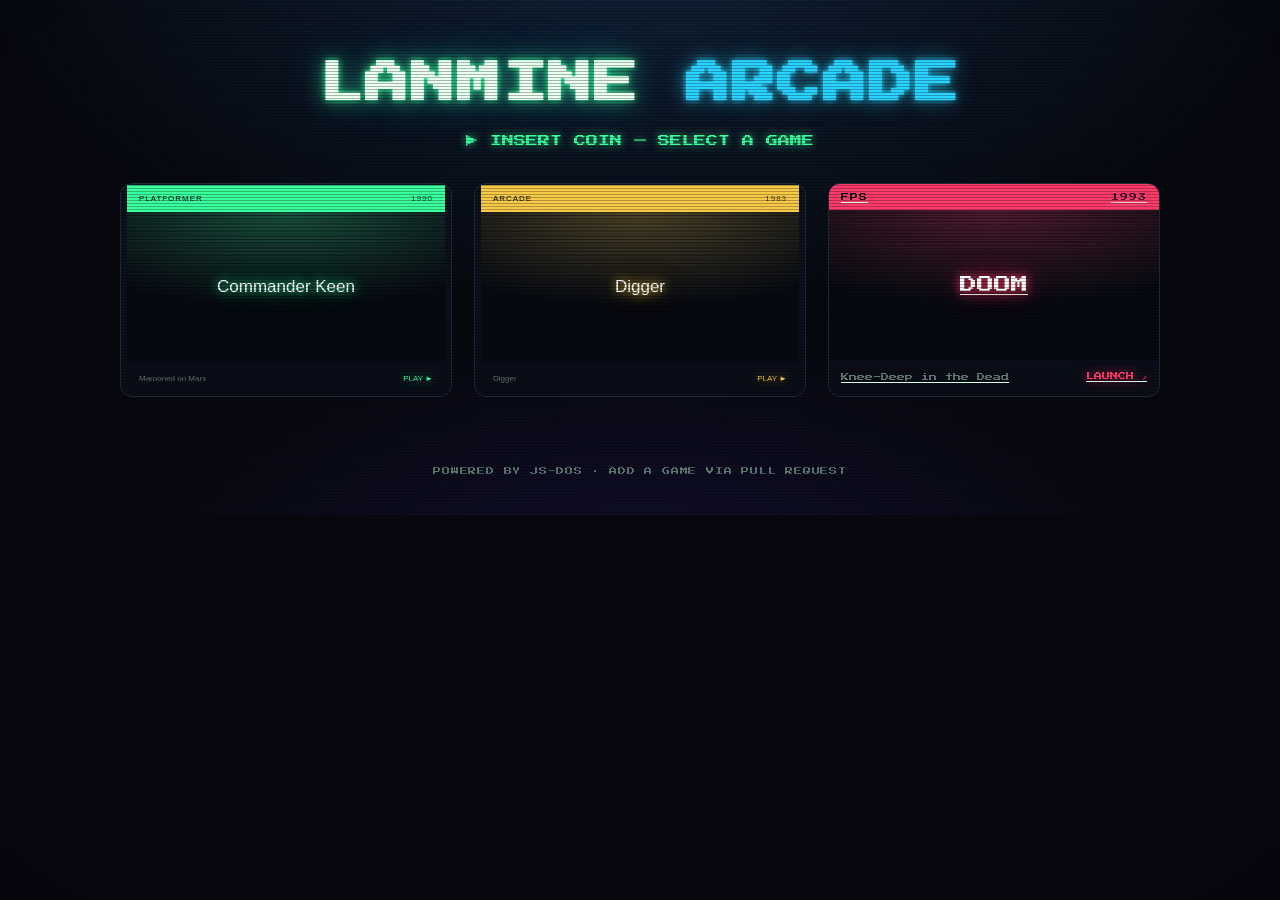
==== stacks/arcade/index.html @ 7742eab9 "Add arcade stack — js-dos retro arcade at arcade.tech.lanmine.no (Keen, Digger; DOOM link-out)" ====
<!DOCTYPE html>
<html lang="en">
<head>
<meta charset="UTF-8">
<meta name="viewport" content="width=device-width,initial-scale=1">
<title>LANmine // Arcade</title>
<link rel="preconnect" href="https://fonts.gstatic.com" crossorigin>
<link rel="stylesheet" href="https://fonts.googleapis.com/css2?family=Press+Start+2P&display=swap">
<link rel="stylesheet" href="https://v8.js-dos.com/latest/js-dos.css">
<script src="https://v8.js-dos.com/latest/js-dos.js"></script>
<style>
  :root{
    --bg:#07080f; --fg:#d7ffe6; --dim:#5f7a72;
    --neon:#39ff9d; --neon2:#2ad4ff; --hot:#ff3b6b;
    --pixel:'Press Start 2P', ui-monospace, 'Courier New', monospace;
  }
  *{box-sizing:border-box}
  html,body{margin:0;min-height:100%;background:var(--bg);color:var(--fg);font-family:var(--pixel)}
  body{
    background:
      radial-gradient(1100px 600px at 50% -10%, #10233a 0%, transparent 60%),
      radial-gradient(900px 500px at 50% 120%, #131033 0%, transparent 60%),
      var(--bg);
    overflow-x:hidden;
  }

  /* CRT overlay: scanlines + vignette + flicker */
  .crt::before{
    content:""; position:fixed; inset:0; pointer-events:none; z-index:50;
    background:repeating-linear-gradient(to bottom, rgba(0,0,0,0) 0 2px, rgba(0,0,0,.28) 2px 3px);
    mix-blend-mode:multiply;
  }
  .crt::after{
    content:""; position:fixed; inset:0; pointer-events:none; z-index:51;
    background:radial-gradient(120% 120% at 50% 50%, transparent 55%, rgba(0,0,0,.55) 100%);
    animation:flicker 6s infinite steps(60);
  }
  @keyframes flicker{0%,100%{opacity:.9}48%{opacity:.86}50%{opacity:.98}52%{opacity:.88}}

  header{ text-align:center; padding:56px 16px 26px; }
  h1{
    font-size:clamp(20px,5vw,44px); margin:0; letter-spacing:.04em; line-height:1.3;
    color:#eafff2;
    text-shadow:0 0 6px var(--neon),0 0 20px rgba(57,255,157,.6),0 0 44px rgba(42,212,255,.35);
  }
  h1 .b{color:var(--neon2); text-shadow:0 0 6px var(--neon2),0 0 22px rgba(42,212,255,.6)}
  .coin{ margin-top:22px; font-size:clamp(9px,1.6vw,12px); color:var(--neon);
    text-shadow:0 0 8px rgba(57,255,157,.8); animation:blink 1.1s steps(2) infinite; }
  @keyframes blink{50%{opacity:.15}}

  .grid{
    display:grid; gap:22px; max-width:1080px; margin:10px auto 70px; padding:0 20px;
    grid-template-columns:repeat(auto-fill,minmax(250px,1fr));
  }
  .cab{
    position:relative; cursor:pointer; text-align:left; color:inherit;
    background:linear-gradient(180deg,#0d1220,#0a0d18);
    border:1px solid #1d2b3a; border-radius:12px; overflow:hidden;
    transition:transform .12s ease, box-shadow .18s ease, border-color .18s ease;
  }
  .cab:hover,.cab:focus-visible{
    transform:translateY(-4px); outline:none;
    border-color:var(--accent);
    box-shadow:0 0 0 1px var(--accent), 0 0 26px -6px var(--accent), 0 18px 40px -20px #000;
  }
  .marquee{
    display:flex; justify-content:space-between; align-items:center;
    padding:9px 12px; font-size:8px; letter-spacing:.12em; color:#0a0d18;
    background:var(--accent); text-transform:uppercase;
  }
  .marquee .yr{opacity:.75}
  .screen{
    height:150px; display:flex; align-items:center; justify-content:center; padding:14px; text-align:center;
    background:
      repeating-linear-gradient(to bottom, rgba(0,0,0,0) 0 3px, rgba(0,0,0,.25) 3px 4px),
      radial-gradient(120% 90% at 50% 0%, color-mix(in srgb, var(--accent) 30%, #0a0d18), #070a12 70%);
  }
  .screen .name{
    font-size:clamp(12px,2.4vw,17px); color:#fff; line-height:1.5;
    text-shadow:0 0 10px var(--accent),0 0 26px color-mix(in srgb,var(--accent) 60%, transparent);
  }
  .foot{ display:flex; justify-content:space-between; align-items:center; padding:12px; font-size:8px; color:var(--dim); }
  .go{ color:var(--accent); text-shadow:0 0 10px color-mix(in srgb,var(--accent) 70%, transparent); }

  /* Player view */
  #player{ position:fixed; inset:0; z-index:60; background:#000; display:none; }
  #dos{ width:100%; height:100%; }
  #back{
    position:fixed; top:14px; left:14px; z-index:62; cursor:pointer;
    font-family:var(--pixel); font-size:10px; letter-spacing:.1em;
    color:#07080f; background:var(--neon); border:none; border-radius:8px; padding:10px 14px;
    box-shadow:0 0 18px -2px var(--neon);
  }
  #back:hover{ background:#eafff2 }
  footer{ text-align:center; color:var(--dim); font-size:8px; padding:0 0 40px; letter-spacing:.1em; }
  a{color:var(--neon2)}
</style>
</head>
<body class="crt">
  <div id="menu">
    <header>
      <h1>LANMINE <span class="b">ARCADE</span></h1>
      <div class="coin">▶ INSERT COIN — SELECT A GAME</div>
    </header>
    <main class="grid" id="grid"></main>
    <footer>POWERED BY JS-DOS · ADD A GAME VIA PULL REQUEST</footer>
  </div>

  <div id="player">
    <button id="back">◄ ARCADE</button>
    <div id="dos"></div>
  </div>

<script>
  const GAMES = [
    { title:'Commander Keen', name:'Marooned on Mars', tag:'Platformer', year:'1990', accent:'#39ff9d', url:'games/keen1.jsdos' },
    { title:'Digger',         name:'Digger',           tag:'Arcade',     year:'1983', accent:'#f7c948', url:'games/digger.jsdos' },
    { title:'DOOM',           name:'Knee-Deep in the Dead', tag:'FPS',   year:'1993', accent:'#ff3b6b', href:'https://doom.tech.lanmine.no' },
  ];

  const grid = document.getElementById('grid');
  for (const g of GAMES) {
    const el = document.createElement(g.href ? 'a' : 'button');
    el.className = 'cab';
    el.style.setProperty('--accent', g.accent);
    if (g.href) { el.href = g.href; }
    el.innerHTML =
      '<div class="marquee"><span>' + g.tag + '</span><span class="yr">' + g.year + '</span></div>' +
      '<div class="screen"><div class="name">' + g.title + '</div></div>' +
      '<div class="foot"><span>' + g.name + '</span><span class="go">' + (g.href ? 'LAUNCH ↗' : 'PLAY ►') + '</span></div>';
    if (!g.href) el.addEventListener('click', () => play(g));
    grid.appendChild(el);
  }

  function play(g) {
    document.getElementById('menu').style.display = 'none';
    document.getElementById('player').style.display = 'block';
    Dos(document.getElementById('dos'), { url: g.url, autoStart: true, kiosk: true });
  }
  // Simplest reliable teardown: reload back to the attract grid.
  document.getElementById('back').addEventListener('click', () => location.reload());
</script>
</body>
</html>
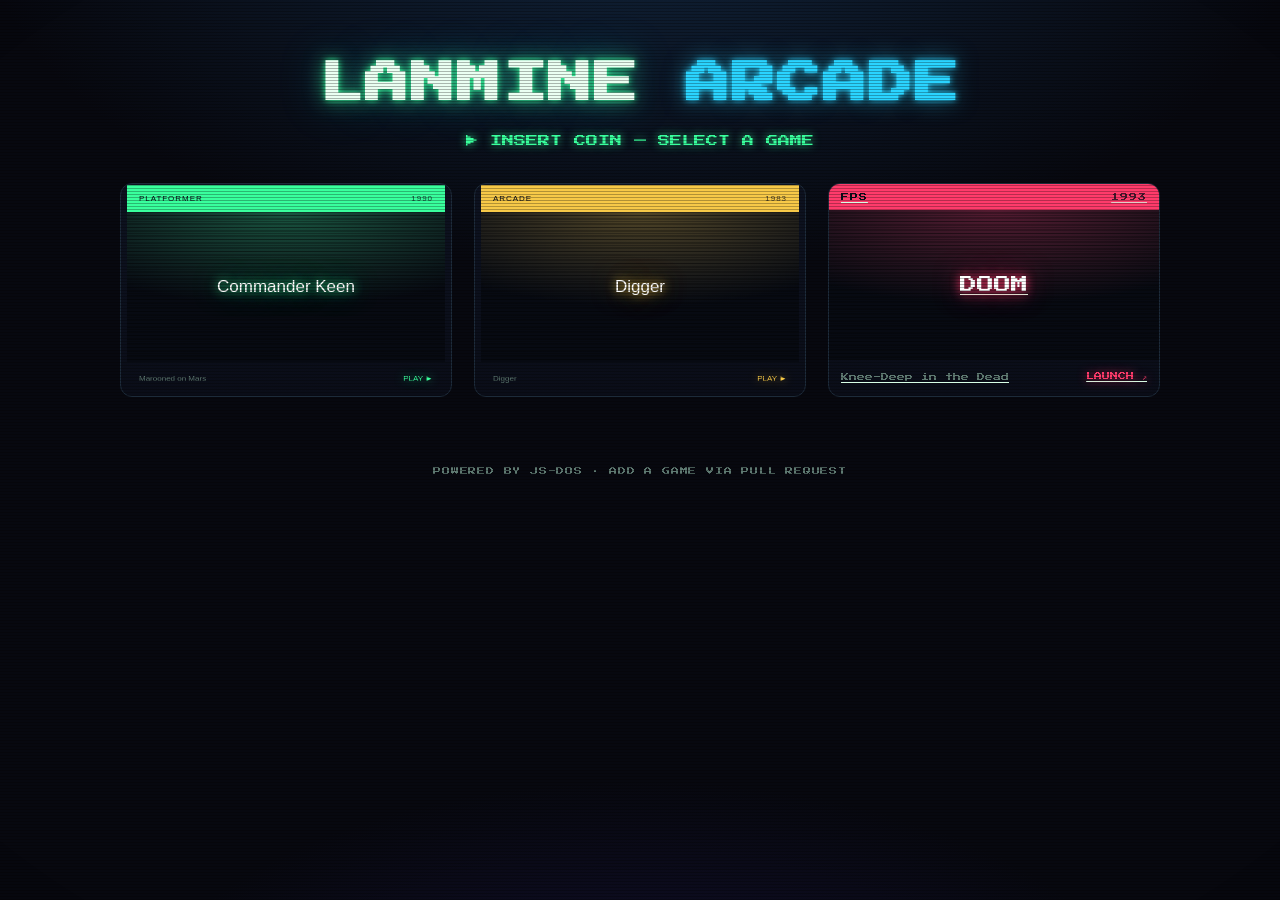
==== commit 05f106fd: "arcade: make dark background fill the viewport (fixes light-grey cutoff below content)" ====
--- a/stacks/arcade/index.html
+++ b/stacks/arcade/index.html
@@ -15,12 +15,16 @@
     --pixel:'Press Start 2P', ui-monospace, 'Courier New', monospace;
   }
   *{box-sizing:border-box}
-  html,body{margin:0;min-height:100%;background:var(--bg);color:var(--fg);font-family:var(--pixel)}
+  html{background:var(--bg)}
+  html,body{margin:0;min-height:100vh;background-color:var(--bg);color:var(--fg);font-family:var(--pixel)}
   body{
+    min-height:100vh;
     background:
       radial-gradient(1100px 600px at 50% -10%, #10233a 0%, transparent 60%),
       radial-gradient(900px 500px at 50% 120%, #131033 0%, transparent 60%),
       var(--bg);
+    background-attachment:fixed;
+    background-repeat:no-repeat;
     overflow-x:hidden;
   }
 
@@ -92,6 +96,12 @@
     box-shadow:0 0 18px -2px var(--neon);
   }
   #back:hover{ background:#eafff2 }
+  #hint{
+    position:fixed; bottom:14px; left:50%; transform:translateX(-50%); z-index:62;
+    font-family:var(--pixel); font-size:8px; letter-spacing:.05em; line-height:1.7; text-align:center;
+    color:var(--neon2); background:rgba(7,8,15,.85); border:1px solid #1d2b3a;
+    border-radius:8px; padding:8px 12px; max-width:92vw;
+  }
   footer{ text-align:center; color:var(--dim); font-size:8px; padding:0 0 40px; letter-spacing:.1em; }
   a{color:var(--neon2)}
 </style>
@@ -109,6 +119,7 @@
   <div id="player">
     <button id="back">◄ ARCADE</button>
     <div id="dos"></div>
+    <div id="hint">CTRL · ALT · ESC need fullscreen — tap ⛶ in the game bar, then click the game</div>
   </div>
 
 <script>
@@ -135,7 +146,9 @@
   function play(g) {
     document.getElementById('menu').style.display = 'none';
     document.getElementById('player').style.display = 'block';
-    Dos(document.getElementById('dos'), { url: g.url, autoStart: true, kiosk: true });
+    // No kiosk: keep the js-dos toolbar so its fullscreen button is available.
+    // Ctrl/Alt/Esc only reach the game under js-dos fullscreen (Keyboard Lock API).
+    Dos(document.getElementById('dos'), { url: g.url, autoStart: true });
   }
   // Simplest reliable teardown: reload back to the attract grid.
   document.getElementById('back').addEventListener('click', () => location.reload());
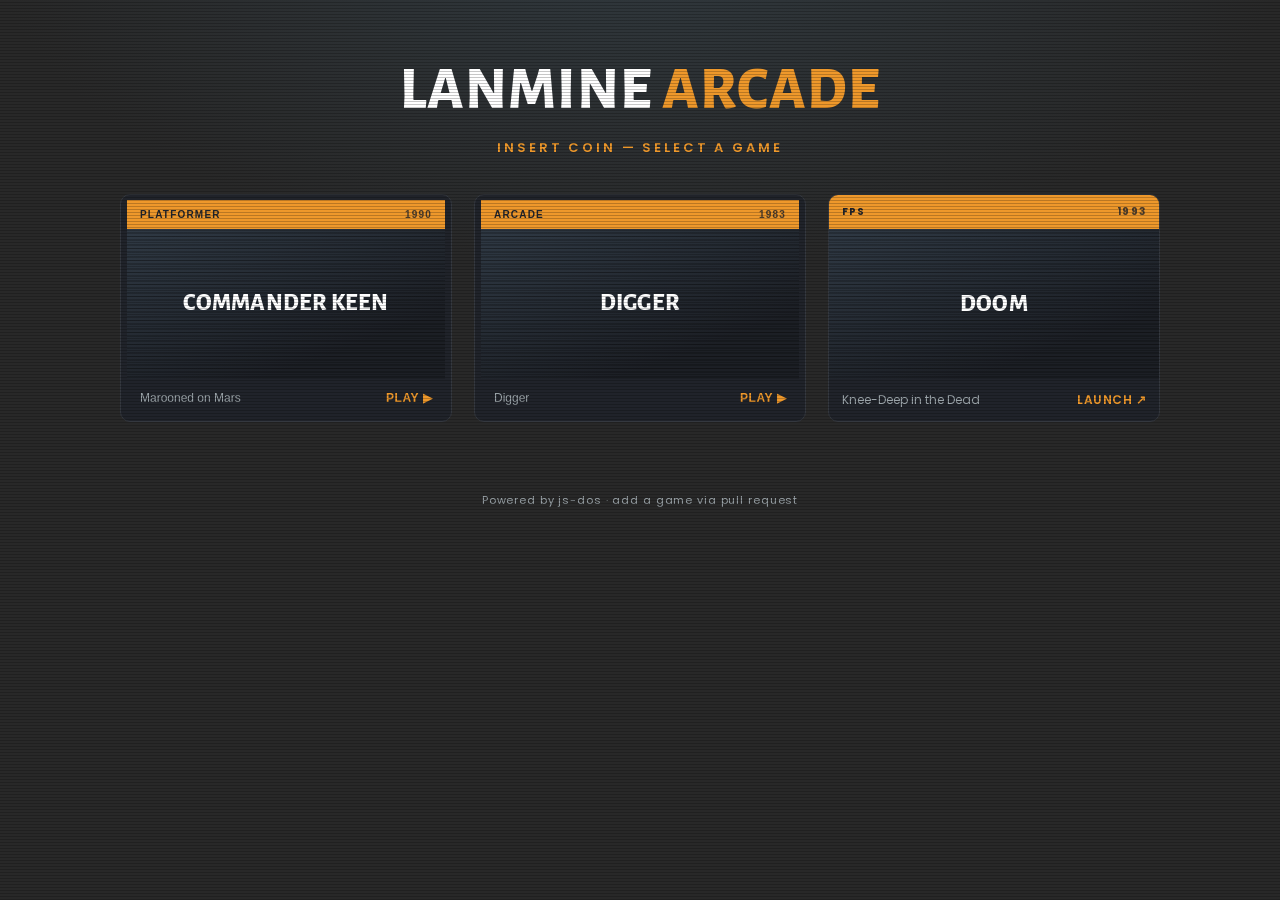
==== commit b6d34062: "arcade + countdown: retheme to lanmine.no brand (charcoal/orange, Poppins + Alegreya Sans)" ====
--- a/stacks/arcade/index.html
+++ b/stacks/arcade/index.html
@@ -5,140 +5,127 @@
 <meta name="viewport" content="width=device-width,initial-scale=1">
 <title>LANmine // Arcade</title>
 <link rel="preconnect" href="https://fonts.gstatic.com" crossorigin>
-<link rel="stylesheet" href="https://fonts.googleapis.com/css2?family=Press+Start+2P&display=swap">
+<link rel="stylesheet" href="https://fonts.googleapis.com/css2?family=Poppins:wght@400;500;600;700&family=Alegreya+Sans:wght@700;800&display=swap">
 <link rel="stylesheet" href="https://v8.js-dos.com/latest/js-dos.css">
 <script src="https://v8.js-dos.com/latest/js-dos.js"></script>
 <style>
   :root{
-    --bg:#07080f; --fg:#d7ffe6; --dim:#5f7a72;
-    --neon:#39ff9d; --neon2:#2ad4ff; --hot:#ff3b6b;
-    --pixel:'Press Start 2P', ui-monospace, 'Courier New', monospace;
+    --bg:#282828; --card:#20232a; --panel:#465c69; --accent:#ee982b; --fg:#efefef; --dim:#9aa3a8;
+    --body:'Poppins', sans-serif; --disp:'Alegreya Sans','Poppins',sans-serif;
   }
   *{box-sizing:border-box}
   html{background:var(--bg)}
-  html,body{margin:0;min-height:100vh;background-color:var(--bg);color:var(--fg);font-family:var(--pixel)}
+  html,body{margin:0;min-height:100vh;background-color:var(--bg);color:var(--fg);font-family:var(--body)}
   body{
     min-height:100vh;
     background:
-      radial-gradient(1100px 600px at 50% -10%, #10233a 0%, transparent 60%),
-      radial-gradient(900px 500px at 50% 120%, #131033 0%, transparent 60%),
+      radial-gradient(1100px 600px at 50% -10%, #313a40 0%, transparent 60%),
       var(--bg);
-    background-attachment:fixed;
-    background-repeat:no-repeat;
-    overflow-x:hidden;
+    background-attachment:fixed; background-repeat:no-repeat; overflow-x:hidden;
   }
 
-  /* CRT overlay: scanlines + vignette + flicker */
+  /* CRT overlay: scanlines + vignette (kept subtle for the arcade feel) */
   .crt::before{
     content:""; position:fixed; inset:0; pointer-events:none; z-index:50;
-    background:repeating-linear-gradient(to bottom, rgba(0,0,0,0) 0 2px, rgba(0,0,0,.28) 2px 3px);
+    background:repeating-linear-gradient(to bottom, rgba(0,0,0,0) 0 2px, rgba(0,0,0,.22) 2px 3px);
     mix-blend-mode:multiply;
   }
   .crt::after{
     content:""; position:fixed; inset:0; pointer-events:none; z-index:51;
-    background:radial-gradient(120% 120% at 50% 50%, transparent 55%, rgba(0,0,0,.55) 100%);
-    animation:flicker 6s infinite steps(60);
+    background:radial-gradient(120% 120% at 50% 50%, transparent 60%, rgba(0,0,0,.45) 100%);
   }
-  @keyframes flicker{0%,100%{opacity:.9}48%{opacity:.86}50%{opacity:.98}52%{opacity:.88}}
 
-  header{ text-align:center; padding:56px 16px 26px; }
+  header{ text-align:center; padding:60px 16px 22px; }
   h1{
-    font-size:clamp(20px,5vw,44px); margin:0; letter-spacing:.04em; line-height:1.3;
-    color:#eafff2;
-    text-shadow:0 0 6px var(--neon),0 0 20px rgba(57,255,157,.6),0 0 44px rgba(42,212,255,.35);
+    font-family:var(--disp); font-weight:800; text-transform:uppercase;
+    font-size:clamp(30px,7vw,60px); margin:0; letter-spacing:.02em; line-height:1; color:#fff;
   }
-  h1 .b{color:var(--neon2); text-shadow:0 0 6px var(--neon2),0 0 22px rgba(42,212,255,.6)}
-  .coin{ margin-top:22px; font-size:clamp(9px,1.6vw,12px); color:var(--neon);
-    text-shadow:0 0 8px rgba(57,255,157,.8); animation:blink 1.1s steps(2) infinite; }
-  @keyframes blink{50%{opacity:.15}}
+  h1 .b{ color:var(--accent); }
+  .coin{ margin-top:18px; font-size:clamp(10px,1.6vw,13px); font-weight:600; letter-spacing:.22em;
+    text-transform:uppercase; color:var(--accent); animation:blink 1.2s steps(2) infinite; }
+  @keyframes blink{50%{opacity:.2}}
+  @media (prefers-reduced-motion:reduce){ .coin{animation:none} }
 
   .grid{
-    display:grid; gap:22px; max-width:1080px; margin:10px auto 70px; padding:0 20px;
+    display:grid; gap:22px; max-width:1080px; margin:14px auto 70px; padding:0 20px;
     grid-template-columns:repeat(auto-fill,minmax(250px,1fr));
   }
   .cab{
-    position:relative; cursor:pointer; text-align:left; color:inherit;
-    background:linear-gradient(180deg,#0d1220,#0a0d18);
-    border:1px solid #1d2b3a; border-radius:12px; overflow:hidden;
+    position:relative; cursor:pointer; text-align:left; color:inherit; text-decoration:none;
+    background:var(--card); border:1px solid #34383f; border-radius:10px; overflow:hidden;
     transition:transform .12s ease, box-shadow .18s ease, border-color .18s ease;
   }
   .cab:hover,.cab:focus-visible{
-    transform:translateY(-4px); outline:none;
-    border-color:var(--accent);
-    box-shadow:0 0 0 1px var(--accent), 0 0 26px -6px var(--accent), 0 18px 40px -20px #000;
+    transform:translateY(-4px); outline:none; border-color:var(--accent);
+    box-shadow:0 0 0 1px var(--accent), 0 14px 34px -18px #000;
   }
   .marquee{
     display:flex; justify-content:space-between; align-items:center;
-    padding:9px 12px; font-size:8px; letter-spacing:.12em; color:#0a0d18;
+    padding:9px 13px; font-size:10px; font-weight:700; letter-spacing:.12em; color:#20232a;
     background:var(--accent); text-transform:uppercase;
   }
-  .marquee .yr{opacity:.75}
+  .marquee .yr{opacity:.8}
   .screen{
-    height:150px; display:flex; align-items:center; justify-content:center; padding:14px; text-align:center;
+    height:150px; display:flex; align-items:center; justify-content:center; padding:16px; text-align:center;
     background:
-      repeating-linear-gradient(to bottom, rgba(0,0,0,0) 0 3px, rgba(0,0,0,.25) 3px 4px),
-      radial-gradient(120% 90% at 50% 0%, color-mix(in srgb, var(--accent) 30%, #0a0d18), #070a12 70%);
+      repeating-linear-gradient(to bottom, rgba(0,0,0,0) 0 3px, rgba(0,0,0,.22) 3px 4px),
+      linear-gradient(160deg, #2f3944 0%, #1c1f25 75%);
   }
-  .screen .name{
-    font-size:clamp(12px,2.4vw,17px); color:#fff; line-height:1.5;
-    text-shadow:0 0 10px var(--accent),0 0 26px color-mix(in srgb,var(--accent) 60%, transparent);
-  }
-  .foot{ display:flex; justify-content:space-between; align-items:center; padding:12px; font-size:8px; color:var(--dim); }
-  .go{ color:var(--accent); text-shadow:0 0 10px color-mix(in srgb,var(--accent) 70%, transparent); }
+  .screen .name{ font-family:var(--disp); font-weight:800; text-transform:uppercase;
+    font-size:clamp(17px,2.6vw,24px); color:#fff; letter-spacing:.01em; line-height:1.1; }
+  .foot{ display:flex; justify-content:space-between; align-items:center; padding:12px 13px; font-size:12px; color:var(--dim); }
+  .go{ color:var(--accent); font-weight:600; letter-spacing:.04em }
 
   /* Player view */
   #player{ position:fixed; inset:0; z-index:60; background:#000; display:none; }
   #dos{ width:100%; height:100%; }
   #back{
     position:fixed; top:14px; left:14px; z-index:62; cursor:pointer;
-    font-family:var(--pixel); font-size:10px; letter-spacing:.1em;
-    color:#07080f; background:var(--neon); border:none; border-radius:8px; padding:10px 14px;
-    box-shadow:0 0 18px -2px var(--neon);
+    font-family:var(--body); font-weight:600; font-size:12px; letter-spacing:.06em;
+    color:#20232a; background:var(--accent); border:none; border-radius:6px; padding:10px 15px;
   }
-  #back:hover{ background:#eafff2 }
+  #back:hover{ filter:brightness(1.1) }
   #hint{
     position:fixed; bottom:14px; left:50%; transform:translateX(-50%); z-index:62;
-    font-family:var(--pixel); font-size:8px; letter-spacing:.05em; line-height:1.7; text-align:center;
-    color:var(--neon2); background:rgba(7,8,15,.85); border:1px solid #1d2b3a;
-    border-radius:8px; padding:8px 12px; max-width:92vw;
+    font-family:var(--body); font-size:11px; letter-spacing:.03em; line-height:1.6; text-align:center;
+    color:var(--fg); background:rgba(40,40,40,.9); border:1px solid #465c69;
+    border-radius:8px; padding:8px 13px; max-width:92vw;
   }
-  footer{ text-align:center; color:var(--dim); font-size:8px; padding:0 0 40px; letter-spacing:.1em; }
-  a{color:var(--neon2)}
+  footer{ text-align:center; color:var(--dim); font-size:11px; padding:0 0 40px; letter-spacing:.08em; }
 </style>
 </head>
 <body class="crt">
   <div id="menu">
     <header>
       <h1>LANMINE <span class="b">ARCADE</span></h1>
-      <div class="coin">▶ INSERT COIN — SELECT A GAME</div>
+      <div class="coin">Insert coin — select a game</div>
     </header>
     <main class="grid" id="grid"></main>
-    <footer>POWERED BY JS-DOS · ADD A GAME VIA PULL REQUEST</footer>
+    <footer>Powered by js-dos · add a game via pull request</footer>
   </div>
 
   <div id="player">
-    <button id="back">◄ ARCADE</button>
+    <button id="back">&#9664; Arcade</button>
     <div id="dos"></div>
-    <div id="hint">CTRL · ALT · ESC need fullscreen — tap ⛶ in the game bar, then click the game</div>
+    <div id="hint">Ctrl · Alt · Esc need fullscreen — tap &#9042; in the game bar, then click the game</div>
   </div>
 
 <script>
   const GAMES = [
-    { title:'Commander Keen', name:'Marooned on Mars', tag:'Platformer', year:'1990', accent:'#39ff9d', url:'games/keen1.jsdos' },
-    { title:'Digger',         name:'Digger',           tag:'Arcade',     year:'1983', accent:'#f7c948', url:'games/digger.jsdos' },
-    { title:'DOOM',           name:'Knee-Deep in the Dead', tag:'FPS',   year:'1993', accent:'#ff3b6b', href:'https://doom.tech.lanmine.no' },
+    { title:'Commander Keen', name:'Marooned on Mars', tag:'Platformer', year:'1990', url:'games/keen1.jsdos' },
+    { title:'Digger',         name:'Digger',           tag:'Arcade',     year:'1983', url:'games/digger.jsdos' },
+    { title:'DOOM',           name:'Knee-Deep in the Dead', tag:'FPS',   year:'1993', href:'https://doom.tech.lanmine.no' },
   ];
 
   const grid = document.getElementById('grid');
   for (const g of GAMES) {
     const el = document.createElement(g.href ? 'a' : 'button');
     el.className = 'cab';
-    el.style.setProperty('--accent', g.accent);
     if (g.href) { el.href = g.href; }
     el.innerHTML =
       '<div class="marquee"><span>' + g.tag + '</span><span class="yr">' + g.year + '</span></div>' +
       '<div class="screen"><div class="name">' + g.title + '</div></div>' +
-      '<div class="foot"><span>' + g.name + '</span><span class="go">' + (g.href ? 'LAUNCH ↗' : 'PLAY ►') + '</span></div>';
+      '<div class="foot"><span>' + g.name + '</span><span class="go">' + (g.href ? 'LAUNCH ↗' : 'PLAY ▶') + '</span></div>';
     if (!g.href) el.addEventListener('click', () => play(g));
     grid.appendChild(el);
   }
@@ -150,7 +137,6 @@
     // Ctrl/Alt/Esc only reach the game under js-dos fullscreen (Keyboard Lock API).
     Dos(document.getElementById('dos'), { url: g.url, autoStart: true });
   }
-  // Simplest reliable teardown: reload back to the attract grid.
   document.getElementById('back').addEventListener('click', () => location.reload());
 </script>
 </body>
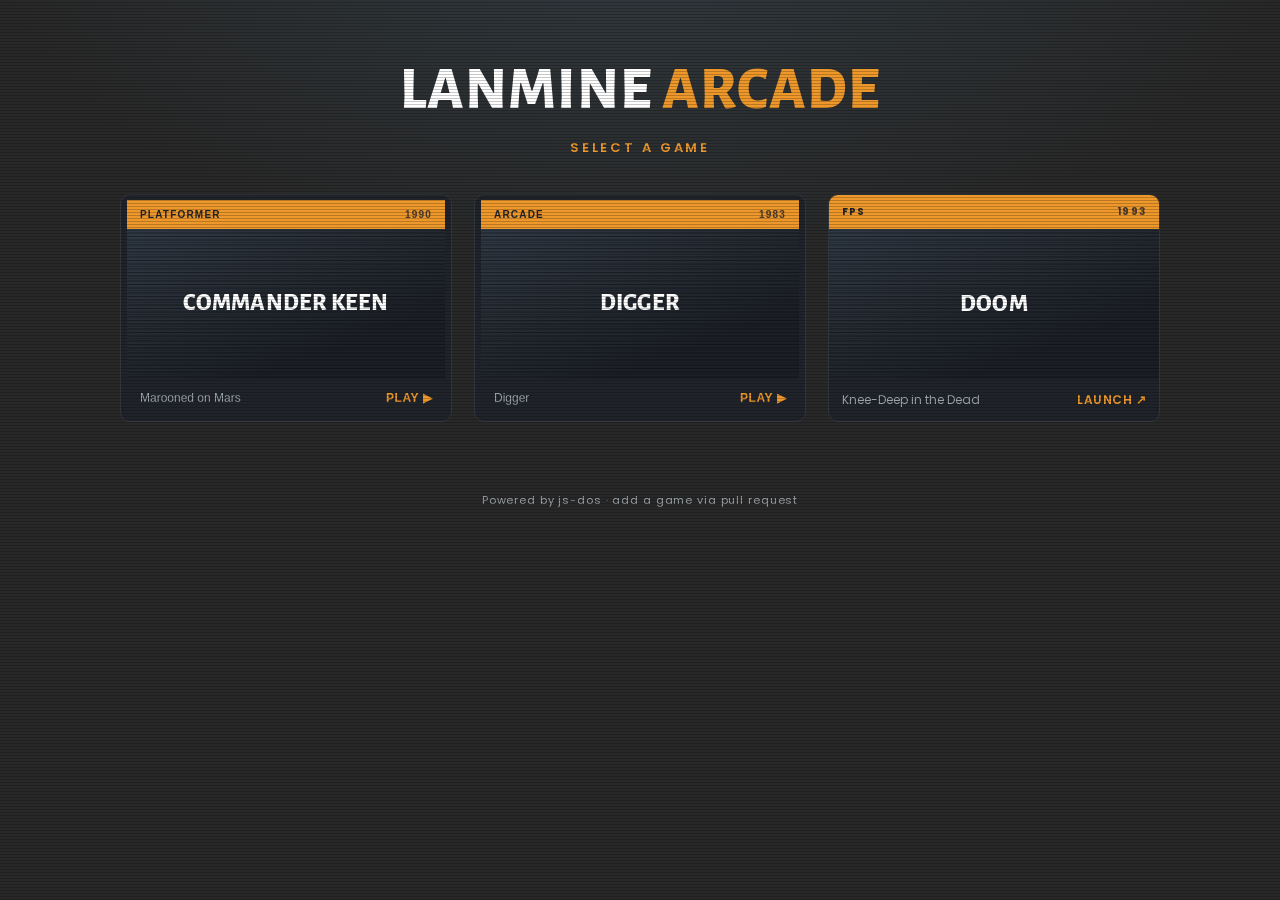
==== commit 782aaadc: "arcade: drop 'insert coin', just 'Select a game'" ====
--- a/stacks/arcade/index.html
+++ b/stacks/arcade/index.html
@@ -98,7 +98,7 @@
   <div id="menu">
     <header>
       <h1>LANMINE <span class="b">ARCADE</span></h1>
-      <div class="coin">Insert coin — select a game</div>
+      <div class="coin">Select a game</div>
     </header>
     <main class="grid" id="grid"></main>
     <footer>Powered by js-dos · add a game via pull request</footer>
